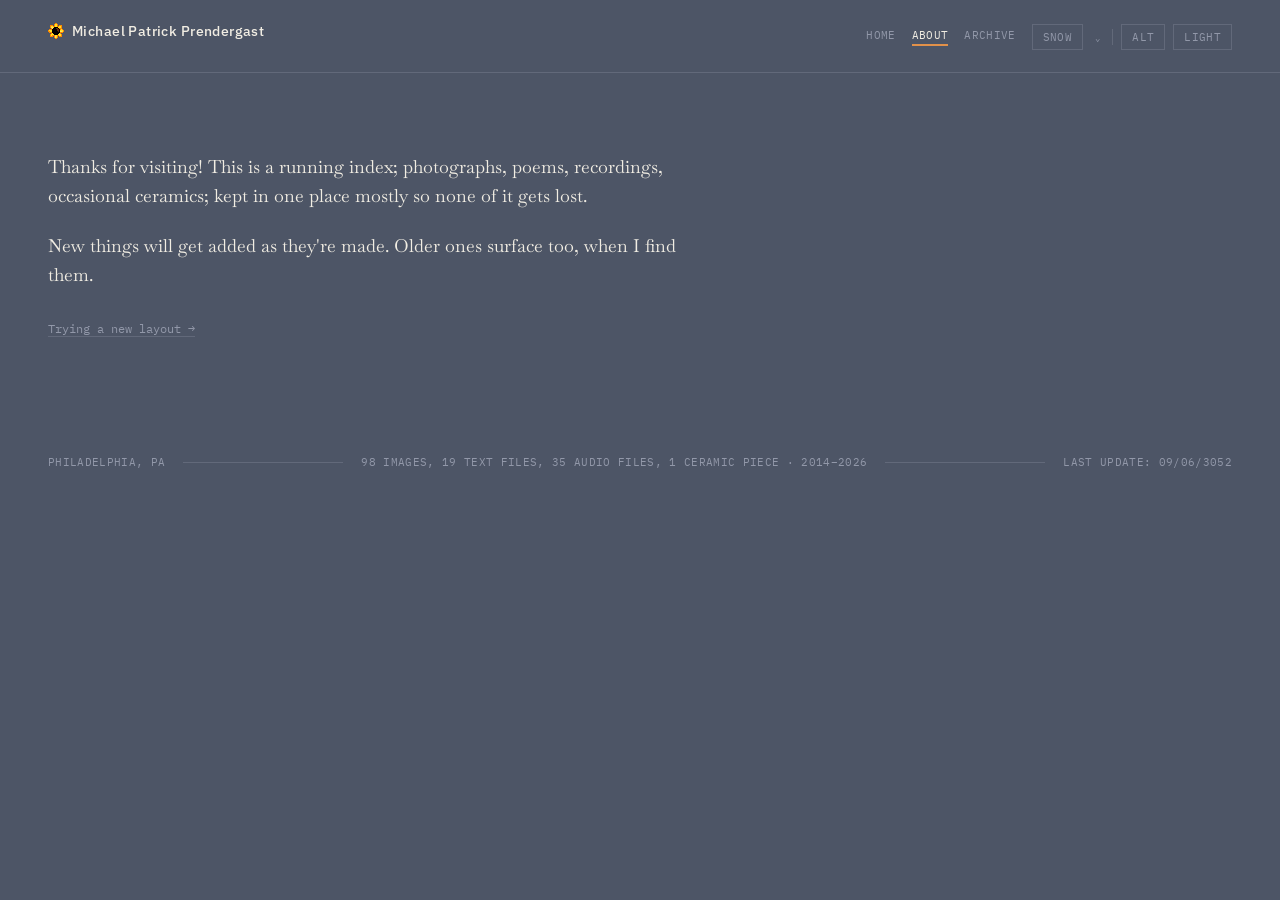
==== about.html @ ee203d07 "Wire beta.html into the router; add deep links and keyboard support Three fixes requested after tryi" ====
<!doctype html>
<html lang="en">
<head>
<meta charset="utf-8">
<meta name="viewport" content="width=device-width, initial-scale=1">
<title>About — mprendergast</title>
<meta name="description" content="About this site.">
<meta name="color-scheme" content="dark light" id="color-scheme-meta">
<link rel="icon" href="favicon.ico" sizes="16x16">
<script>
  if (localStorage.getItem("photo-site-playful") === "on") {
    document.documentElement.setAttribute("data-theme", "playful");
  } else if (localStorage.getItem("photo-site-theme") === "light") {
    document.documentElement.setAttribute("data-theme", "light");
  }
</script>

<link rel="preconnect" href="https://fonts.googleapis.com">
<link rel="preconnect" href="https://fonts.gstatic.com" crossorigin>
<link href="https://fonts.googleapis.com/css2?family=Archivo:wght@500;700;900&family=IBM+Plex+Mono:wght@400;500&family=IBM+Plex+Sans:wght@400;500;600&family=Baskervville:ital@0;1&display=swap" rel="stylesheet">

<link rel="stylesheet" href="styles.css">
</head>
<body>

<header class="site-header">
  <span class="site-name"><img class="site-name-icon" src="favicon.ico" alt="" width="16" height="16">Michael Patrick Prendergast</span>
  <div class="header-right">
    <nav class="site-nav" aria-label="Site pages">
      <a href="index.html">Home</a>
      <a href="about.html" aria-current="page">About</a>
      <a href="archive.html">Archive</a>
    </nav>
    <div class="header-controls">
      <div class="snow-settings">
        <button class="header-toggle" id="snow-toggle" type="button" aria-label="Toggle falling snow" aria-pressed="false">Snow</button>
        <button class="snow-settings-toggle" id="snow-settings-toggle" type="button" aria-label="Snow settings" aria-expanded="false">⌄</button>
        <div class="snow-settings-panel" id="snow-settings-panel" hidden>
          <label class="snow-settings-row">
            <span>Speed</span>
            <input type="range" id="snow-speed" min="0.1" max="2.5" step="0.1" value="0.2">
          </label>
          <label class="snow-settings-row">
            <span>Amount</span>
            <input type="range" id="snow-amount" min="0.2" max="6" step="0.1" value="1">
          </label>
          <label class="snow-settings-row">
            <span>Wind</span>
            <div class="snow-wind-track">
              <span class="snow-wind-label">L</span>
              <input type="range" id="snow-wind" min="-1" max="1" step="0.1" value="0">
              <span class="snow-wind-label">R</span>
            </div>
          </label>
        </div>
      </div>
      <span class="header-divider" aria-hidden="true"></span>
      <button class="header-toggle" id="playful-toggle" type="button" aria-label="Toggle Alt theme" aria-pressed="false">Alt</button>
      <button class="header-toggle" id="theme-toggle" type="button" aria-label="Switch theme"></button>
    </div>
  </div>
</header>

<div id="view">
<main class="about-main">
  <div class="about-content">
    <p>Thanks for visiting! This is a running index; photographs, poems, recordings, occasional ceramics; kept in one place mostly so none of it gets lost.</p>
    <p>New things will get added as they're made. Older ones surface too, when I find them.</p>
    <p class="about-beta-link"><a href="beta.html">Trying a new layout &rarr;</a></p>
  </div>
</main>
</div>

<footer class="site-footer">
  <span>Philadelphia, PA</span>
  <span class="rule" aria-hidden="true"></span>
  <span id="site-stats"></span>
  <span class="rule" aria-hidden="true"></span>
  <span>Last Update: 09/06/3052</span>
</footer>

<script src="photos.js"></script>
<script src="script.js"></script>
<script src="archive.js"></script>
<script src="beta.js"></script>
<script src="theme.js"></script>
<script src="snow.js"></script>
<script src="stats.js"></script>
<script src="player.js"></script>
<script src="router.js"></script>
</body>
</html>
---- styles.css ----
/* ---------------------------------------------------------
   Tokens — dark (default) and light. --accent, --scrim, and the
   --badge-* pair stay fixed across themes: the accent is the site's
   one brand color regardless of chrome, the lightbox stays a dark
   viewing environment in either theme, and the tile-index badge sits
   on top of arbitrary photo content so it needs guaranteed contrast
   independent of the page theme.
--------------------------------------------------------- */
:root {
  --paper: #4d5566;
  --ink: #f1ede3;
  --grid-line: rgba(225, 228, 236, 0.08);
  --accent: #e2914a;
  --muted: #9298a9;
  --muted-dim: #6b7182;
  --hairline: rgba(225, 228, 236, 0.14);
  --overlay: rgba(20, 22, 28, 0.7);
  --scrim: rgba(10, 11, 15, 0.97);
  --badge-bg: rgba(10, 11, 15, 0.7);
  --badge-ink: #f2f1ec;

  --font-display: 'Archivo', sans-serif;
  --font-body: 'IBM Plex Sans', sans-serif;
  --font-mono: 'IBM Plex Mono', monospace;
  --font-serif: Baskerville, 'Baskervville', 'Times New Roman', serif;

  --gap: 1px;
  --edge: clamp(16px, 4vw, 48px);
}

:root[data-theme="light"] {
  --paper: #eef0e6;
  --ink: #363b30;
  --grid-line: rgba(40, 45, 30, 0.08);
  --muted: #7c8371;
  --muted-dim: #a3a897;
  --hairline: rgba(40, 45, 30, 0.14);
  --overlay: rgba(0, 0, 0, 0.05);
}

/* Playful — a third, independently-toggled theme (the "Alt" header
   button, separate from the light/dark toggle). Same restrained layout
   and single fixed --accent as everywhere else; just a bright,
   saturated palette in place of dark/light's neutral ones.

   --overlay is near-opaque here rather than the light/dark washes
   (5-70% over a neutral paper): text/audio tile cards are meant to
   read as a distinct warm off-white surface floating on the green, in
   the spirit of the reference site's cream/tan panels on its green
   background. A translucent wash at that same low opacity would
   optically mix with the saturated green paper underneath instead of
   sitting on top of it, producing a muddy, desaturated yellow-green
   rather than a clean card -- transparency reads as "layered surface"
   against a neutral backdrop, but against a saturated one it just
   blends, which is the muddiness this avoids. */
:root[data-theme="playful"] {
  --paper: #c9e26a;
  --ink: #1c1a12;
  --grid-line: rgba(28, 26, 18, 0.08);
  --muted: #5c6b3a;
  --muted-dim: #8a9569;
  --hairline: rgba(28, 26, 18, 0.16);
  --overlay: rgba(255, 250, 235, 0.94);
}

* { box-sizing: border-box; }

html { -webkit-text-size-adjust: 100%; }

body {
  margin: 0;
  background: var(--paper);
  color: var(--ink);
  font-family: var(--font-body);
  -webkit-font-smoothing: antialiased;
}

img { display: block; max-width: 100%; }
img[hidden] { display: none; }

button {
  font-family: inherit;
  background: none;
  border: none;
  cursor: pointer;
  color: inherit;
}

:focus-visible {
  outline: 2px solid var(--accent);
  outline-offset: 3px;
}

/* ---------------------------------------------------------
   Header
--------------------------------------------------------- */
.site-header {
  display: flex;
  justify-content: space-between;
  align-items: baseline;
  gap: 24px;
  padding: 22px var(--edge);
  border-bottom: 1px solid var(--hairline);
}

.site-name {
  display: inline-flex;
  align-items: center;
  gap: 8px;
  font-family: var(--font-body);
  font-weight: 500;
  font-size: 14px;
  letter-spacing: 0.03em;
}
.site-name-icon {
  display: block;
  width: 16px;
  height: 16px;
  image-rendering: pixelated;
}

.header-right {
  display: flex;
  align-items: center;
  gap: 16px;
}

.site-nav {
  display: flex;
  gap: 16px;
  font-family: var(--font-mono);
  font-size: 11px;
  text-transform: uppercase;
  letter-spacing: 0.03em;
}
.site-nav a {
  color: var(--muted);
  text-decoration: none;
  border-bottom: 2px solid transparent;
  padding-bottom: 2px;
}
.site-nav a:hover { color: var(--ink); }
.site-nav a[aria-current="page"] {
  color: var(--ink);
  border-bottom-color: var(--accent);
}

.header-toggle {
  font-family: var(--font-mono);
  font-size: 11px;
  text-transform: uppercase;
  letter-spacing: 0.03em;
  color: var(--muted);
  border: 1px solid var(--hairline);
  padding: 5px 10px;
}
.header-toggle:hover { color: var(--ink); border-color: var(--accent); }
.header-toggle.is-active { color: var(--accent); border-color: var(--accent); }

.header-controls {
  display: flex;
  align-items: center;
  gap: 8px;
}

.header-divider {
  width: 1px;
  height: 16px;
  background: var(--hairline);
  flex: none;
}

/* Snow settings — a small arrow next to the Snow toggle opens a
   dropdown with Speed/Amount/Wind sliders (snow.js). Sits in the
   header's normal theme-aware colors (unlike the always-dark player
   widget) since it's part of the header itself, not a floating
   overlay elsewhere on the page. */
.snow-settings {
  position: relative;
  display: inline-flex;
  align-items: center;
  gap: 8px;
}
.snow-settings-toggle {
  font-family: var(--font-mono);
  font-size: 9px;
  line-height: 1;
  color: var(--muted);
  padding: 4px;
}
.snow-settings-toggle:hover { color: var(--ink); }
.snow-settings-toggle[aria-expanded="true"] { color: var(--accent); }

.snow-settings-panel {
  position: absolute;
  top: calc(100% + 8px);
  right: 0;
  z-index: 15;
  width: 170px;
  display: flex;
  flex-direction: column;
  gap: 12px;
  padding: 14px;
  background: var(--paper);
  border: 1px solid var(--hairline);
  box-shadow: 0 12px 28px rgba(0, 0, 0, 0.28);
}
.snow-settings-panel[hidden] { display: none; }

.snow-settings-row {
  display: flex;
  flex-direction: column;
  gap: 6px;
}
.snow-settings-row span {
  font-family: var(--font-mono);
  font-size: 10px;
  text-transform: uppercase;
  letter-spacing: 0.05em;
  color: var(--muted);
}
.snow-settings-row input[type="range"] {
  width: 100%;
  accent-color: var(--accent);
  cursor: pointer;
}

.snow-wind-track {
  display: flex;
  align-items: center;
  gap: 6px;
}
.snow-wind-track input[type="range"] { flex: 1; }
.snow-wind-label {
  font-family: var(--font-mono);
  font-size: 10px;
  color: var(--muted-dim);
}

/* Ambient pixel-snow overlay — fixed over the whole viewport, purely
   decorative, never intercepts clicks. Sits below the lightbox (z-index
   10) so it disappears behind the scrim while a photo is open. */
#snow-canvas {
  position: fixed;
  inset: 0;
  width: 100%;
  height: 100%;
  pointer-events: none;
  z-index: 5;
}
#snow-canvas[hidden] { display: none; }

.header-meta {
  display: flex;
  flex-direction: column;
  align-items: flex-end;
  font-family: var(--font-mono);
  font-size: 12px;
  color: var(--muted);
  text-align: right;
  white-space: nowrap;
}
.index-count { color: var(--ink); }

/* ---------------------------------------------------------
   Type nav — top-level sections (All/Photography/Text/Audio).
   Always visible, bolder and larger than the tag chips beneath
   it. Selecting "All" merges every section with no sub-tag row;
   selecting a specific section reveals its own tag row below,
   set apart with a distinct background (see .filters).
--------------------------------------------------------- */
.nav-row {
  display: flex;
  align-items: center;
  justify-content: space-between;
  flex-wrap: wrap;
  gap: 12px;
  padding: 20px var(--edge);
  border-bottom: 1px solid var(--hairline);
}

.type-nav[hidden] { display: none; }
.type-nav {
  display: flex;
  flex-wrap: wrap;
  gap: 28px;
  font-family: var(--font-display);
  font-weight: 700;
  font-size: 15px;
}

.nav-utility {
  display: flex;
  align-items: center;
  gap: 12px;
}

.search-input {
  font-family: var(--font-mono);
  font-size: 12px;
  color: var(--ink);
  background: none;
  border: none;
  border-bottom: 1px solid var(--hairline);
  padding: 4px 2px;
  width: 140px;
}
.search-input:focus { outline: none; border-bottom-color: var(--accent); }
.search-input::placeholder { color: var(--muted); }
.search-input::-webkit-search-cancel-button { -webkit-appearance: none; }

.shuffle-btn {
  font-family: var(--font-mono);
  font-size: 11px;
  text-transform: uppercase;
  letter-spacing: 0.03em;
  color: var(--muted);
  border: 1px solid var(--hairline);
  padding: 5px 10px;
  white-space: nowrap;
}
.shuffle-btn:hover { color: var(--ink); border-color: var(--accent); }

.type-chip {
  padding-bottom: 4px;
  border-bottom: 2px solid transparent;
  color: var(--muted);
  transition: color 0.2s ease, border-color 0.2s ease;
}
.type-chip:hover { color: var(--ink); }
.type-chip.is-active {
  color: var(--ink);
  border-bottom-color: var(--accent);
}

/* ---------------------------------------------------------
   Location nav — a middle tier, Photography-only: shares the tag
   row's darker "nested" background below it (no border between the
   two, so they read as one continuous panel), but sits a size step
   up in the type scale to mark it as the coarser of the two filters.
--------------------------------------------------------- */
.location-nav[hidden] { display: none; }
.location-nav {
  display: flex;
  flex-wrap: wrap;
  gap: 20px;
  padding: 14px var(--edge) 0;
  background: rgba(0, 0, 0, 0.14);
  font-family: var(--font-display);
  font-weight: 500;
  font-size: 13px;
}
/* No bottom padding above: when .filters is expanded right below,
   its own top padding is meant to be the only gap, so the two read as
   one continuous panel. But .filters collapses by default now, and
   without it there's nothing supplying that breathing room -- add it
   back here specifically for when that's the case. */
.location-nav:has(+ .filters[hidden]) {
  padding-bottom: 14px;
}

.location-chip {
  padding-bottom: 4px;
  border-bottom: 2px solid transparent;
  color: var(--muted);
  transition: color 0.2s ease, border-color 0.2s ease;
}
.location-chip:hover { color: var(--ink); }
.location-chip.is-active {
  color: var(--ink);
  border-bottom-color: var(--accent);
}

/* ---------------------------------------------------------
   Filter chips — tab-style, not pills; underline marks state.
   A visibly different background from .type-nav above it marks
   this row as the nested, section-specific tier.
--------------------------------------------------------- */
.filters[hidden] { display: none; }
.filters {
  display: flex;
  flex-wrap: wrap;
  gap: 22px;
  padding: 14px var(--edge);
  background: rgba(0, 0, 0, 0.14);
  border-bottom: 1px solid var(--hairline);
  font-family: var(--font-mono);
  font-size: 12px;
  text-transform: uppercase;
  letter-spacing: 0.03em;
}

.filter-chip {
  padding-bottom: 4px;
  border-bottom: 2px solid transparent;
  color: var(--muted);
  transition: color 0.2s ease, border-color 0.2s ease;
}
.filter-chip:hover { color: var(--ink); }
.filter-chip.is-active {
  color: var(--ink);
  border-bottom-color: var(--accent);
}

/* Wraps the active type/location chip together with the tag-filter
   dropdown arrow so the two sit tight against each other, regardless
   of the row's own (much larger) gap between chips. */
.type-chip-group,
.location-chip-group {
  display: inline-flex;
  align-items: center;
  gap: 6px;
}

.filters-toggle {
  font-family: var(--font-mono);
  font-size: 11px;
  line-height: 1;
  color: var(--muted);
  padding: 2px 4px;
}
.filters-toggle:hover { color: var(--ink); }
/* Active both when the row is actually open, and whenever a specific
   tag is applied even while it's collapsed -- an applied filter
   should never be silently invisible. */
.filters-toggle.is-active { color: var(--accent); }

/* ---------------------------------------------------------
   Gallery grid
--------------------------------------------------------- */
.gallery {
  display: grid;
  grid-template-columns: repeat(15, 1fr);
  align-items: start;
  gap: var(--gap);
  background: var(--hairline);
  padding: var(--gap) var(--edge) 0;
}

.tile {
  margin: 0;
  background: var(--paper);
  padding-bottom: var(--gap);
}

.tile--lg { grid-column: span 7; }
.tile--md { grid-column: span 5; }
.tile--sm { grid-column: span 4; }

.tile-button {
  position: relative;
  display: block;
  width: 100%;
  aspect-ratio: 3 / 2;
  padding: 0;
  overflow: hidden;
  background: var(--paper);
}

.tile-button img {
  width: 100%;
  height: 100%;
  object-fit: cover;
  filter: grayscale(0.25) brightness(0.92);
  transition: filter 0.3s ease, transform 0.5s ease;
}

.tile-button:hover img,
.tile-button:focus-visible img {
  filter: grayscale(0) brightness(1);
}

@media (prefers-reduced-motion: no-preference) {
  .tile-button:hover img, .tile-button:focus-visible img { transform: scale(1.015); }
}

/* Viewfinder frame — the signature device: an accent-colored
   bracket that tightens into focus on hover/keyboard focus,
   replacing the old page-wide construction grid. */
.tile-button::after {
  content: "";
  position: absolute;
  inset: 12px;
  border: 1px solid var(--accent);
  opacity: 0;
  transition: opacity 0.25s ease;
  pointer-events: none;
}
.tile-button:hover::after,
.tile-button:focus-visible::after {
  opacity: 1;
}
@media (prefers-reduced-motion: no-preference) {
  .tile-button::after { transition: opacity 0.25s ease, inset 0.25s ease; }
  .tile-button:hover::after, .tile-button:focus-visible::after { inset: 7px; }
}

.tile-index {
  position: absolute;
  top: 12px;
  left: 12px;
  font-family: var(--font-mono);
  font-size: 11px;
  color: var(--badge-ink);
  background: var(--badge-bg);
  padding: 3px 7px;
  letter-spacing: 0.02em;
}

/* Text-post tiles: sized to their own content rather than the fixed
   3:2 photo frame, so a short poem gets a compact box instead of a
   mostly-empty image-shaped one. Longer poems are capped and faded
   out at the bottom rather than blowing up the grid. */
.tile-button--text {
  aspect-ratio: auto;
  display: block;
  max-height: 420px;
  padding: 48px 20px 20px;
  background: var(--overlay);
  overflow: hidden;
  position: relative;
  text-align: left;
}
/* The fade only makes sense when a poem is actually being clamped by
   max-height above -- script.js measures this after render and adds
   is-clamped. Without that check, the gradient would fall at a fixed
   distance from the bottom of every tile regardless of where the text
   actually ends, dimming the last line of plenty of short, complete
   poems that were never being cut off. */
.tile-button--text.is-clamped::before {
  content: "";
  position: absolute;
  left: 0;
  right: 0;
  bottom: 0;
  height: 56px;
  background: linear-gradient(to bottom, transparent, var(--overlay));
  pointer-events: none;
}

.tile-text-preview {
  display: flex;
  flex-direction: column;
  gap: 8px;
}

.tile-text-title {
  font-family: var(--font-serif);
  font-style: italic;
  font-size: 20px;
  color: var(--ink);
  text-rendering: optimizeLegibility;
}

.tile-audio-title {
  font-family: var(--font-body);
  font-style: normal;
  font-weight: 500;
  font-size: 15px;
  color: var(--ink);
  flex: 1 1 auto;
  min-width: 0;
  white-space: nowrap;
  overflow: hidden;
  text-overflow: ellipsis;
}

.tile-text-excerpt {
  margin: 0;
  font-family: var(--font-serif);
  font-size: 14px;
  line-height: 1.5;
  color: var(--muted);
  white-space: pre-line;
}

/* Audio tiles: no lightbox — clicking the title expands the player
   in place within the tile itself. Only one tile plays at a time. */
.tile-audio {
  position: relative;
  padding: 48px 20px 20px;
  background: var(--overlay);
}

.tile-audio-toggle {
  display: flex;
  align-items: center;
  gap: 14px;
  width: 100%;
  padding: 0;
  text-align: left;
}
.tile-audio-toggle:hover .tile-audio-title { color: var(--accent); }
.tile-audio.is-expanded .tile-audio-mark { color: var(--accent); }

.tile-audio-duration {
  flex: none;
  margin-left: auto;
  padding-left: 12px;
  font-family: var(--font-mono);
  font-size: 11px;
  color: var(--muted);
}

.tile-audio-player {
  display: flex;
  align-items: center;
  gap: 12px;
  margin-top: 18px;
}
.tile-audio-player[hidden] { display: none; }

.tile-audio-player .audio-play {
  width: 32px;
  height: 32px;
  font-size: 12px;
}
.tile-audio-player .audio-time { font-size: 10px; }

.tile-audio-mark {
  flex: none;
  font-family: var(--font-mono);
  font-size: 18px;
  color: var(--accent);
}

.tile figcaption {
  display: flex;
  justify-content: space-between;
  align-items: baseline;
  gap: 12px;
  padding: 10px 14px 14px;
}

.tile-title {
  font-size: 14px;
  font-weight: 500;
}

.tile-meta {
  font-family: var(--font-mono);
  font-size: 11px;
  color: var(--muted);
  white-space: nowrap;
  text-transform: uppercase;
}

.empty-state {
  font-family: var(--font-mono);
  font-size: 13px;
  color: var(--muted);
  text-align: center;
  padding: 120px var(--edge);
  line-height: 1.8;
}
.empty-state code {
  background: var(--grid-line);
  padding: 1px 5px;
}

/* ---------------------------------------------------------
   About page
--------------------------------------------------------- */
.about-main {
  padding: 80px var(--edge);
  min-height: 40vh;
}
.about-content {
  max-width: 640px;
  font-family: var(--font-serif);
  font-size: 18px;
  line-height: 1.6;
  color: var(--ink);
}
.about-content p { margin: 0 0 1.2em; }

/* Deliberately understated — a way in for anyone curious, not a call
   to action, per the request to keep it "out of the way." */
.about-content p.about-beta-link {
  margin-top: 2.4em;
  font-family: var(--font-mono);
  font-size: 12px;
}
.about-beta-link a {
  color: var(--muted);
  text-decoration: none;
  border-bottom: 1px solid var(--hairline);
}
.about-beta-link a:hover { color: var(--ink); border-bottom-color: var(--accent); }

/* ---------------------------------------------------------
   Archive page — a flat chronological list grouped by year,
   each row linking back to the gallery deep-linked to that entry.
--------------------------------------------------------- */
.archive-main {
  padding: 40px var(--edge) 80px;
  max-width: 800px;
}
.archive-empty {
  font-family: var(--font-mono);
  font-size: 13px;
  color: var(--muted);
}
.archive-year {
  font-family: var(--font-display);
  font-weight: 900;
  font-size: 26px;
  margin: 48px 0 12px;
  color: var(--ink);
}
.archive-year:first-child { margin-top: 0; }

.archive-entries {
  list-style: none;
  margin: 0;
  padding: 0;
  border-top: 1px solid var(--hairline);
}
.archive-entry { border-bottom: 1px solid var(--hairline); }
.archive-entry a {
  display: flex;
  align-items: baseline;
  gap: 16px;
  padding: 10px 0;
  text-decoration: none;
  color: var(--ink);
  transition: color 0.15s ease;
}
.archive-entry a:hover { color: var(--accent); }

.archive-type {
  flex: none;
  width: 64px;
  font-family: var(--font-mono);
  font-size: 10px;
  text-transform: uppercase;
  letter-spacing: 0.03em;
  color: var(--muted);
}
.archive-title {
  flex: 1;
  font-family: var(--font-body);
  font-size: 14px;
}
.archive-date {
  flex: none;
  font-family: var(--font-mono);
  font-size: 11px;
  color: var(--muted);
}

/* ---------------------------------------------------------
   Footer
--------------------------------------------------------- */
.site-footer {
  display: flex;
  flex-wrap: wrap;
  row-gap: 6px;
  align-items: center;
  gap: 18px;
  padding: 22px var(--edge) 40px;
  font-family: var(--font-mono);
  font-size: 11px;
  color: var(--muted);
  text-transform: uppercase;
  letter-spacing: 0.03em;
}
.site-footer .rule {
  flex: 1;
  height: 1px;
  background: var(--hairline);
}

/* ---------------------------------------------------------
   Lightbox
--------------------------------------------------------- */
.lightbox {
  position: fixed;
  inset: 0;
  background: var(--scrim);
  display: none;
  align-items: center;
  justify-content: center;
  z-index: 10;
  padding: var(--edge);
}
.lightbox.is-open { display: flex; }

.lightbox-figure {
  margin: 0;
  max-width: min(1100px, 100%);
  display: flex;
  flex-direction: column;
  align-items: center;
}

.lightbox-figure img {
  max-height: 76vh;
  width: auto;
  object-fit: contain;
  cursor: zoom-in;
}

/* Zoomed state: drop the fit-to-viewport cap so the image renders
   near its native resolution, in a scrollable frame, for examining
   detail. Toggled by clicking the center third of the image. */
.lightbox-figure.is-zoomed {
  max-width: 92vw;
  max-height: 80vh;
  overflow: auto;
  cursor: zoom-out;
}
.lightbox-figure.is-zoomed img {
  max-height: none;
  max-width: none;
  cursor: zoom-out;
}

/* Text posts: a scrollable, book-page-like panel in place of the
   image. Deliberately simplified relative to the source PDF — verse
   keeps its line and stanza breaks, prose reflows as one justified
   block, but per-poem one-off effects aren't replicated. */
.lightbox-text {
  width: min(640px, 84vw);
  max-height: 76vh;
  overflow-y: auto;
  background: var(--paper);
  border: 1px solid var(--hairline);
  padding: 48px clamp(24px, 5vw, 64px);
}

.plain-text-toggle {
  display: block;
  margin: 0 0 24px auto;
  font-family: var(--font-mono);
  font-size: 11px;
  text-transform: uppercase;
  letter-spacing: 0.03em;
  color: var(--muted);
  border-bottom: 1px solid var(--muted);
}
.plain-text-toggle:hover { color: var(--ink); border-bottom-color: var(--accent); }

.lightbox-text-body .text-title {
  font-family: var(--font-serif);
  font-style: italic;
  font-size: 20px;
  color: var(--ink);
  margin: 0 0 1.6em;
  text-rendering: optimizeLegibility;
}
.lightbox-text-body.is-plain .text-title { display: none; }

.lightbox-text-body .text-verse,
.lightbox-text-body .text-prose {
  font-family: var(--font-serif);
  font-size: 18px;
  line-height: 1.45;
  color: var(--ink);
  margin: 0 0 1.3em;
  text-rendering: optimizeLegibility;
  font-variant-ligatures: common-ligatures;
}
.lightbox-text-body .text-prose { text-align: justify; }

.lightbox-text-body.is-plain .text-verse,
.lightbox-text-body.is-plain .text-prose {
  font-family: var(--font-mono);
  font-size: 13px;
  line-height: 1.6;
  text-align: left;
  color: var(--muted);
}

/* Audio player controls: a bare play toggle, a click-to-seek progress
   bar, and a time readout — no native browser widget, so it stays
   consistent with the rest of the site's controls. Lives inline
   inside a .tile-audio-player, not in the lightbox. */
.audio-play {
  flex: none;
  width: 40px;
  height: 40px;
  display: flex;
  align-items: center;
  justify-content: center;
  font-size: 14px;
  color: var(--ink);
  border: 1px solid var(--hairline);
  border-radius: 50%;
}
.audio-play:hover { border-color: var(--accent); color: var(--accent); }

.audio-progress {
  flex: 1;
  height: 3px;
  background: var(--hairline);
  cursor: pointer;
  position: relative;
}
.audio-progress-fill {
  position: absolute;
  top: 0;
  left: 0;
  bottom: 0;
  width: 0%;
  background: var(--accent);
}

.audio-time {
  flex: none;
  font-family: var(--font-mono);
  font-size: 11px;
  color: var(--muted);
  white-space: nowrap;
}

/* Volume remembers its value (localStorage) across tracks and visits,
   so it's set once and left alone rather than reset per-track. */
.audio-volume {
  flex: none;
  width: 64px;
  accent-color: var(--accent);
  cursor: pointer;
}

/* ---------------------------------------------------------
   Persistent audio player — a fixed corner widget, not part of the
   page flow, so it survives router-driven navigation between pages
   untouched. Deliberately a fixed dark panel regardless of theme
   (same reasoning as the lightbox scrim and the tile-index badge):
   it's a small always-on-top control surface, not page content, so
   it needs guaranteed contrast independent of the light/dark toggle.
--------------------------------------------------------- */
#site-player {
  position: fixed;
  right: 20px;
  bottom: 20px;
  width: 300px;
  max-width: calc(100vw - 40px);
  max-height: min(70vh, 480px);
  display: flex;
  flex-direction: column;
  overflow: hidden;
  background: var(--scrim);
  border: 1px solid rgba(242, 241, 236, 0.12);
  color: var(--badge-ink);
  font-family: var(--font-body);
  z-index: 20;
  box-shadow: 0 12px 32px rgba(0, 0, 0, 0.4);
}
#site-player[hidden] { display: none; }

/* Mini bar: a compact play/pause + title + next row. Only ever shown
   on narrow viewports (see the max-width media query below) — on
   desktop .site-player-full is always what's visible, regardless of
   the is-collapsed class, since the corner widget is small enough
   there not to need a collapsed state. */
.site-player-mini {
  display: none;
  align-items: center;
  gap: 10px;
  padding: 8px 12px;
  cursor: pointer;
}
.site-player-mini-play { width: 32px; height: 32px; font-size: 11px; }
.site-player-mini-title {
  flex: 1 1 auto;
  min-width: 0;
  overflow: hidden;
  white-space: nowrap;
  text-overflow: ellipsis;
  font-size: 13px;
}
.site-player-mini-next {
  flex: none;
  font-size: 14px;
  color: rgba(242, 241, 236, 0.75);
  padding: 8px;
}

.site-player-full {
  display: flex;
  flex-direction: column;
  min-height: 0;
}

.site-player-header {
  display: flex;
  align-items: center;
  justify-content: space-between;
  padding: 10px 12px;
  border-bottom: 1px solid rgba(242, 241, 236, 0.12);
}
.site-player-now {
  font-family: var(--font-mono);
  font-size: 10px;
  text-transform: uppercase;
  letter-spacing: 0.05em;
  color: rgba(242, 241, 236, 0.55);
}
.site-player-header-actions {
  display: flex;
  align-items: center;
  gap: 4px;
}
.site-player-collapse {
  display: none;
  color: rgba(242, 241, 236, 0.55);
  font-size: 14px;
  padding: 4px 6px;
}
.site-player-collapse:hover { color: var(--badge-ink); }
.site-player-close {
  color: rgba(242, 241, 236, 0.55);
  font-size: 12px;
  line-height: 1;
  padding: 4px;
}
.site-player-close:hover { color: var(--badge-ink); }

.site-player-track {
  display: flex;
  flex-direction: column;
  gap: 2px;
  padding: 10px 12px 0;
}
.site-player-title {
  font-size: 14px;
  font-weight: 500;
  overflow: hidden;
  white-space: nowrap;
  text-overflow: ellipsis;
}
.site-player-date {
  font-family: var(--font-mono);
  font-size: 10px;
  color: rgba(242, 241, 236, 0.55);
}

/* Drawn in a fixed 400x40 canvas coordinate space (see player.js) --
   this display size is just how that gets stretched/shrunk to fit,
   the browser handles the scaling. */
.site-player-visualizer {
  display: block;
  width: calc(100% - 24px);
  height: 36px;
  margin: 10px 12px 0;
}

/* Tiny kHz reference marks under the visualizer -- positioned via
   inline left% computed in player.js from the same log frequency
   scale the bars use, so they land under the right bar regardless of
   width. */
.site-player-viz-scale {
  position: relative;
  height: 9px;
  margin: 2px 12px 0;
}
.site-player-viz-scale span {
  position: absolute;
  top: 0;
  transform: translateX(-50%);
  font-family: var(--font-mono);
  font-size: 8px;
  line-height: 1;
  color: rgba(242, 241, 236, 0.4);
  white-space: nowrap;
}

.site-player-progress {
  /* .audio-progress sets flex: 1 for its original row-flex context
     (.tile-audio-player) — here it's a direct child of the widget's
     column flex layout, where flex: 1 would grow it along the
     vertical axis instead of behaving as a thin horizontal bar.
     Background also needs a fixed override: .audio-progress uses
     var(--hairline), which is tuned per-theme against the page's own
     background, not this widget's fixed-dark one — in light theme
     that resolves to a dark, near-invisible track. */
  flex: none;
  margin: 10px 12px 0;
  background: rgba(242, 241, 236, 0.14);
}
.site-player-time {
  margin: 6px 12px 0;
  color: rgba(242, 241, 236, 0.55);
}

.site-player-transport {
  display: flex;
  align-items: center;
  gap: 10px;
  padding: 10px 12px 12px;
}
.site-player-prev, .site-player-next {
  flex: none;
  font-size: 14px;
  color: rgba(242, 241, 236, 0.75);
  padding: 6px;
}
.site-player-prev:hover, .site-player-next:hover { color: var(--accent); }
.site-player-playpause {
  border-color: rgba(242, 241, 236, 0.25);
  color: var(--badge-ink);
}
.site-player-playpause:hover { border-color: var(--accent); color: var(--accent); }

.site-player-playlist {
  list-style: none;
  margin: 0;
  padding: 6px 0;
  overflow-y: auto;
  border-top: 1px solid rgba(242, 241, 236, 0.12);
}
.site-player-playlist-item button {
  display: flex;
  align-items: center;
  gap: 10px;
  width: 100%;
  padding: 7px 12px;
  text-align: left;
  font-size: 12px;
  color: rgba(242, 241, 236, 0.75);
}
.site-player-playlist-item button:hover { color: var(--badge-ink); }
.site-player-playlist-item.is-current button { color: var(--accent); }
.site-player-playlist-title {
  flex: 1 1 auto;
  min-width: 0;
  overflow: hidden;
  white-space: nowrap;
  text-overflow: ellipsis;
}
.site-player-playlist-duration {
  flex: none;
  font-family: var(--font-mono);
  font-size: 10px;
  color: rgba(242, 241, 236, 0.5);
}

.lightbox-figure figcaption {
  margin-top: 18px;
  color: var(--ink);
  text-align: center;
}

.lightbox-caption-line {
  display: flex;
  gap: 14px;
  align-items: baseline;
  justify-content: center;
  flex-wrap: wrap;
  font-family: var(--font-mono);
  font-size: 12px;
  text-transform: uppercase;
  letter-spacing: 0.02em;
}
.lightbox-title { font-family: var(--font-body); text-transform: none; font-size: 14px; }
.lightbox-meta { color: var(--muted); }

.lightbox-specs {
  margin-top: 6px;
  font-family: var(--font-mono);
  font-size: 11px;
  color: var(--muted-dim);
  letter-spacing: 0.02em;
}

.lightbox-close, .lightbox-nav {
  position: absolute;
  color: var(--ink);
  font-size: 18px;
  padding: 12px;
  z-index: 1;
}
.lightbox-close { top: 18px; right: var(--edge); }
.lightbox-prev { left: var(--edge); }
.lightbox-next { right: var(--edge); }

.lightbox-copy-link {
  position: absolute;
  top: 18px;
  right: calc(var(--edge) + 52px);
  font-family: var(--font-mono);
  font-size: 10px;
  text-transform: uppercase;
  letter-spacing: 0.04em;
  color: var(--muted);
  padding: 15px 8px;
  z-index: 1;
  white-space: nowrap;
}
.lightbox-copy-link:hover { color: var(--accent); }
.lightbox-copy-link.is-copied { color: var(--accent); }
.lightbox-nav { top: 50%; transform: translateY(-50%); font-size: 22px; }

.lightbox-hint {
  position: absolute;
  bottom: 18px;
  left: 0;
  right: 0;
  margin: 0;
  text-align: center;
  font-family: var(--font-mono);
  font-size: 10px;
  text-transform: uppercase;
  letter-spacing: 0.05em;
  color: var(--muted-dim);
}

/* ---------------------------------------------------------
   Small screens
--------------------------------------------------------- */
@media (max-width: 720px) {
  .gallery { grid-template-columns: 1fr; }
  .tile--lg, .tile--md, .tile--sm { grid-column: span 1; }
  .site-header { flex-direction: column; align-items: flex-start; gap: 10px; }
  .header-meta { flex-direction: row; align-items: baseline; gap: 10px; }
  .lightbox-hint { display: none; }

  /* The corner widget becomes an edge-to-edge bottom bar, defaulting
     to the compact mini row (see the is-collapsed toggling in
     player.js) so a playing track doesn't block browsing the rest of
     the page. Tapping it expands to the full player + playlist. */
  #site-player {
    left: 0;
    right: 0;
    bottom: 0;
    width: 100%;
    max-width: 100%;
    max-height: 70vh;
    border-left: none;
    border-right: none;
    border-bottom: none;
  }
  #site-player.is-collapsed { max-height: none; }
  #site-player.is-collapsed .site-player-full { display: none; }
  #site-player.is-collapsed .site-player-mini { display: flex; }
  .site-player-collapse { display: inline-flex; }
}
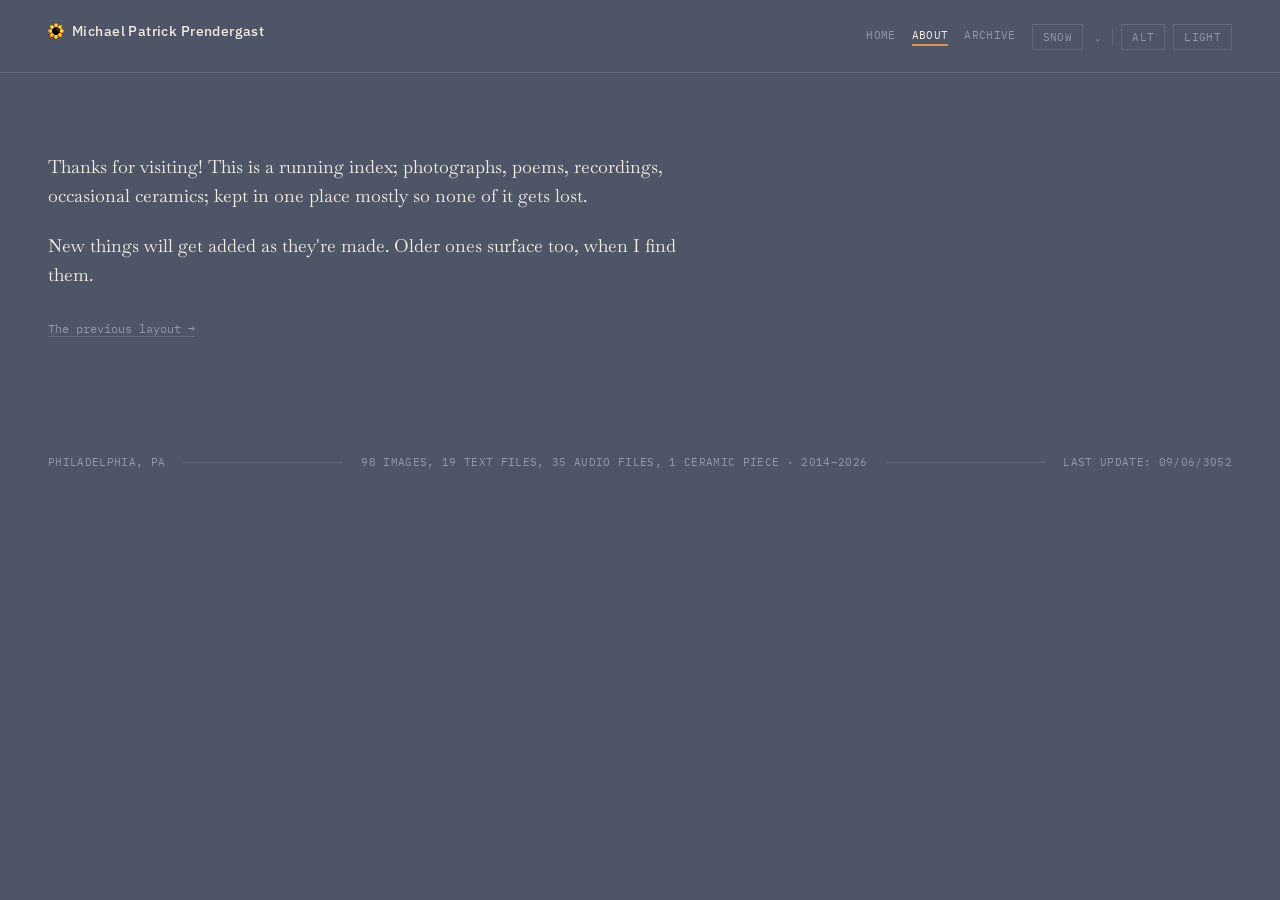
==== commit 27e89e8b: "Promote the split layout to the homepage; move the old gallery to classic.html index.html is now the" ====
--- a/about.html
+++ b/about.html
@@ -66,7 +66,7 @@
   <div class="about-content">
     <p>Thanks for visiting! This is a running index; photographs, poems, recordings, occasional ceramics; kept in one place mostly so none of it gets lost.</p>
     <p>New things will get added as they're made. Older ones surface too, when I find them.</p>
-    <p class="about-beta-link"><a href="beta.html">Trying a new layout &rarr;</a></p>
+    <p class="about-beta-link"><a href="classic.html">The previous layout &rarr;</a></p>
   </div>
 </main>
 </div>
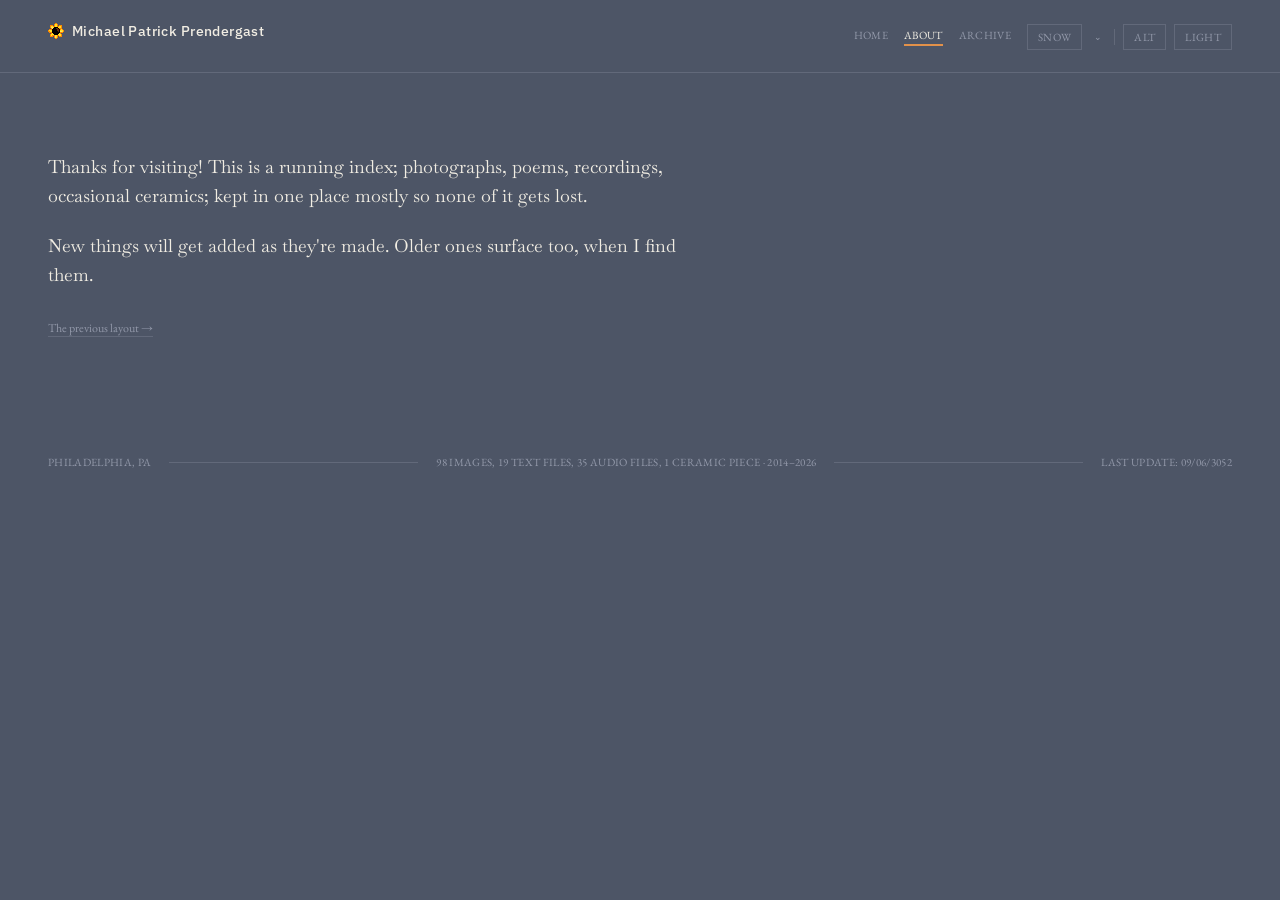
==== commit 8b835826: "Replace Archivo/IBM Plex Mono with EB Garamond; warm up photo titles Chose after an in-browser side-" ====
--- a/about.html
+++ b/about.html
@@ -17,7 +17,7 @@
 
 <link rel="preconnect" href="https://fonts.googleapis.com">
 <link rel="preconnect" href="https://fonts.gstatic.com" crossorigin>
-<link href="https://fonts.googleapis.com/css2?family=Archivo:wght@500;700;900&family=IBM+Plex+Mono:wght@400;500&family=IBM+Plex+Sans:wght@400;500;600&family=Baskervville:ital@0;1&display=swap" rel="stylesheet">
+<link href="https://fonts.googleapis.com/css2?family=EB+Garamond:wght@400;500;600;700;800&family=IBM+Plex+Sans:wght@400;500;600&family=Baskervville:ital@0;1&display=swap" rel="stylesheet">
 
 <link rel="stylesheet" href="styles.css">
 </head>
--- a/styles.css
+++ b/styles.css
@@ -19,9 +19,9 @@
   --badge-bg: rgba(10, 11, 15, 0.7);
   --badge-ink: #f2f1ec;
 
-  --font-display: 'Archivo', sans-serif;
+  --font-display: 'EB Garamond', serif;
   --font-body: 'IBM Plex Sans', sans-serif;
-  --font-mono: 'IBM Plex Mono', monospace;
+  --font-meta: 'EB Garamond', serif;
   --font-serif: Baskerville, 'Baskervville', 'Times New Roman', serif;
 
   --gap: 1px;
@@ -128,7 +128,7 @@
 .site-nav {
   display: flex;
   gap: 16px;
-  font-family: var(--font-mono);
+  font-family: var(--font-meta);
   font-size: 11px;
   text-transform: uppercase;
   letter-spacing: 0.03em;
@@ -146,7 +146,7 @@
 }
 
 .header-toggle {
-  font-family: var(--font-mono);
+  font-family: var(--font-meta);
   font-size: 11px;
   text-transform: uppercase;
   letter-spacing: 0.03em;
@@ -182,7 +182,7 @@
   gap: 8px;
 }
 .snow-settings-toggle {
-  font-family: var(--font-mono);
+  font-family: var(--font-meta);
   font-size: 9px;
   line-height: 1;
   color: var(--muted);
@@ -213,7 +213,7 @@
   gap: 6px;
 }
 .snow-settings-row span {
-  font-family: var(--font-mono);
+  font-family: var(--font-meta);
   font-size: 10px;
   text-transform: uppercase;
   letter-spacing: 0.05em;
@@ -232,7 +232,7 @@
 }
 .snow-wind-track input[type="range"] { flex: 1; }
 .snow-wind-label {
-  font-family: var(--font-mono);
+  font-family: var(--font-meta);
   font-size: 10px;
   color: var(--muted-dim);
 }
@@ -254,7 +254,7 @@
   display: flex;
   flex-direction: column;
   align-items: flex-end;
-  font-family: var(--font-mono);
+  font-family: var(--font-meta);
   font-size: 12px;
   color: var(--muted);
   text-align: right;
@@ -296,7 +296,7 @@
 }
 
 .search-input {
-  font-family: var(--font-mono);
+  font-family: var(--font-meta);
   font-size: 12px;
   color: var(--ink);
   background: none;
@@ -310,7 +310,7 @@
 .search-input::-webkit-search-cancel-button { -webkit-appearance: none; }
 
 .shuffle-btn {
-  font-family: var(--font-mono);
+  font-family: var(--font-meta);
   font-size: 11px;
   text-transform: uppercase;
   letter-spacing: 0.03em;
@@ -384,7 +384,7 @@
   padding: 14px var(--edge);
   background: rgba(0, 0, 0, 0.14);
   border-bottom: 1px solid var(--hairline);
-  font-family: var(--font-mono);
+  font-family: var(--font-meta);
   font-size: 12px;
   text-transform: uppercase;
   letter-spacing: 0.03em;
@@ -413,7 +413,7 @@
 }
 
 .filters-toggle {
-  font-family: var(--font-mono);
+  font-family: var(--font-meta);
   font-size: 11px;
   line-height: 1;
   color: var(--muted);
@@ -499,7 +499,7 @@
   position: absolute;
   top: 12px;
   left: 12px;
-  font-family: var(--font-mono);
+  font-family: var(--font-meta);
   font-size: 11px;
   color: var(--badge-ink);
   background: var(--badge-bg);
@@ -597,7 +597,7 @@
   flex: none;
   margin-left: auto;
   padding-left: 12px;
-  font-family: var(--font-mono);
+  font-family: var(--font-meta);
   font-size: 11px;
   color: var(--muted);
 }
@@ -619,7 +619,7 @@
 
 .tile-audio-mark {
   flex: none;
-  font-family: var(--font-mono);
+  font-family: var(--font-meta);
   font-size: 18px;
   color: var(--accent);
 }
@@ -633,12 +633,13 @@
 }
 
 .tile-title {
-  font-size: 14px;
-  font-weight: 500;
+  font-family: var(--font-serif);
+  font-style: italic;
+  font-size: 15px;
 }
 
 .tile-meta {
-  font-family: var(--font-mono);
+  font-family: var(--font-meta);
   font-size: 11px;
   color: var(--muted);
   white-space: nowrap;
@@ -646,7 +647,7 @@
 }
 
 .empty-state {
-  font-family: var(--font-mono);
+  font-family: var(--font-meta);
   font-size: 13px;
   color: var(--muted);
   text-align: center;
@@ -678,7 +679,7 @@
    to action, per the request to keep it "out of the way." */
 .about-content p.about-beta-link {
   margin-top: 2.4em;
-  font-family: var(--font-mono);
+  font-family: var(--font-meta);
   font-size: 12px;
 }
 .about-beta-link a {
@@ -697,13 +698,13 @@
   max-width: 800px;
 }
 .archive-empty {
-  font-family: var(--font-mono);
+  font-family: var(--font-meta);
   font-size: 13px;
   color: var(--muted);
 }
 .archive-year {
   font-family: var(--font-display);
-  font-weight: 900;
+  font-weight: 800;
   font-size: 26px;
   margin: 48px 0 12px;
   color: var(--ink);
@@ -731,7 +732,7 @@
 .archive-type {
   flex: none;
   width: 64px;
-  font-family: var(--font-mono);
+  font-family: var(--font-meta);
   font-size: 10px;
   text-transform: uppercase;
   letter-spacing: 0.03em;
@@ -744,7 +745,7 @@
 }
 .archive-date {
   flex: none;
-  font-family: var(--font-mono);
+  font-family: var(--font-meta);
   font-size: 11px;
   color: var(--muted);
 }
@@ -759,7 +760,7 @@
   align-items: center;
   gap: 18px;
   padding: 22px var(--edge) 40px;
-  font-family: var(--font-mono);
+  font-family: var(--font-meta);
   font-size: 11px;
   color: var(--muted);
   text-transform: uppercase;
@@ -832,7 +833,7 @@
 .plain-text-toggle {
   display: block;
   margin: 0 0 24px auto;
-  font-family: var(--font-mono);
+  font-family: var(--font-meta);
   font-size: 11px;
   text-transform: uppercase;
   letter-spacing: 0.03em;
@@ -865,7 +866,7 @@
 
 .lightbox-text-body.is-plain .text-verse,
 .lightbox-text-body.is-plain .text-prose {
-  font-family: var(--font-mono);
+  font-family: var(--font-meta);
   font-size: 13px;
   line-height: 1.6;
   text-align: left;
@@ -908,7 +909,7 @@
 
 .audio-time {
   flex: none;
-  font-family: var(--font-mono);
+  font-family: var(--font-meta);
   font-size: 11px;
   color: var(--muted);
   white-space: nowrap;
@@ -992,7 +993,7 @@
   border-bottom: 1px solid rgba(242, 241, 236, 0.12);
 }
 .site-player-now {
-  font-family: var(--font-mono);
+  font-family: var(--font-meta);
   font-size: 10px;
   text-transform: uppercase;
   letter-spacing: 0.05em;
@@ -1032,7 +1033,7 @@
   text-overflow: ellipsis;
 }
 .site-player-date {
-  font-family: var(--font-mono);
+  font-family: var(--font-meta);
   font-size: 10px;
   color: rgba(242, 241, 236, 0.55);
 }
@@ -1060,7 +1061,7 @@
   position: absolute;
   top: 0;
   transform: translateX(-50%);
-  font-family: var(--font-mono);
+  font-family: var(--font-meta);
   font-size: 8px;
   line-height: 1;
   color: rgba(242, 241, 236, 0.4);
@@ -1132,7 +1133,7 @@
 }
 .site-player-playlist-duration {
   flex: none;
-  font-family: var(--font-mono);
+  font-family: var(--font-meta);
   font-size: 10px;
   color: rgba(242, 241, 236, 0.5);
 }
@@ -1149,17 +1150,17 @@
   align-items: baseline;
   justify-content: center;
   flex-wrap: wrap;
-  font-family: var(--font-mono);
+  font-family: var(--font-meta);
   font-size: 12px;
   text-transform: uppercase;
   letter-spacing: 0.02em;
 }
-.lightbox-title { font-family: var(--font-body); text-transform: none; font-size: 14px; }
+.lightbox-title { font-family: var(--font-serif); font-style: italic; text-transform: none; font-size: 16px; }
 .lightbox-meta { color: var(--muted); }
 
 .lightbox-specs {
   margin-top: 6px;
-  font-family: var(--font-mono);
+  font-family: var(--font-meta);
   font-size: 11px;
   color: var(--muted-dim);
   letter-spacing: 0.02em;
@@ -1180,7 +1181,7 @@
   position: absolute;
   top: 18px;
   right: calc(var(--edge) + 52px);
-  font-family: var(--font-mono);
+  font-family: var(--font-meta);
   font-size: 10px;
   text-transform: uppercase;
   letter-spacing: 0.04em;
@@ -1200,7 +1201,7 @@
   right: 0;
   margin: 0;
   text-align: center;
-  font-family: var(--font-mono);
+  font-family: var(--font-meta);
   font-size: 10px;
   text-transform: uppercase;
   letter-spacing: 0.05em;
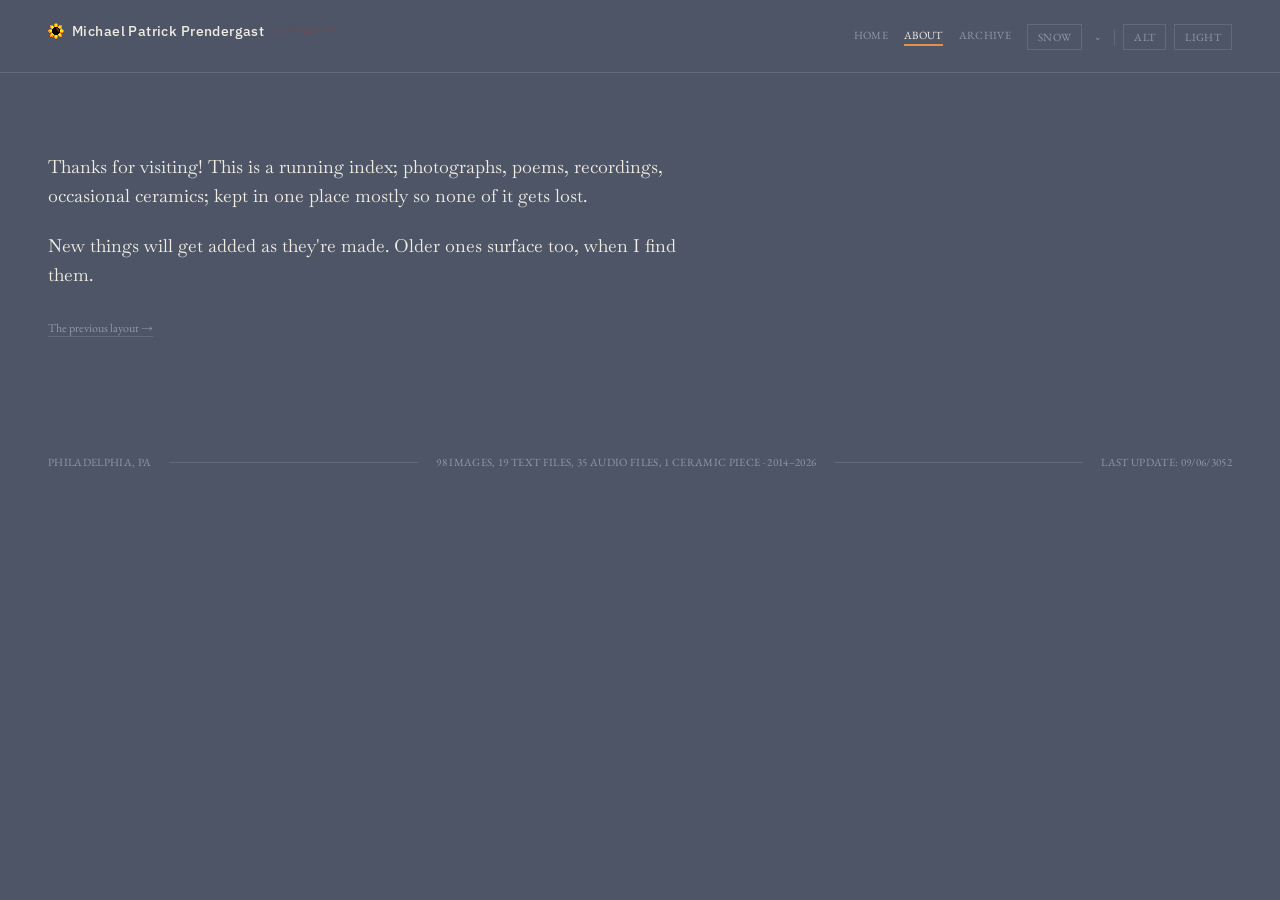
==== commit 4328e18f: "Add a small hand-drawn flourish next to the site name A little decorative flair in the header, style" ====
--- a/about.html
+++ b/about.html
@@ -8,8 +8,9 @@
 <meta name="color-scheme" content="dark light" id="color-scheme-meta">
 <link rel="icon" href="favicon.ico" sizes="16x16">
 <script>
-  if (localStorage.getItem("photo-site-playful") === "on") {
-    document.documentElement.setAttribute("data-theme", "playful");
+  var altTheme = localStorage.getItem("photo-site-alt");
+  if (altTheme === "walnut" || altTheme === "forest" || altTheme === "mono" || altTheme === "playful") {
+    document.documentElement.setAttribute("data-theme", altTheme);
   } else if (localStorage.getItem("photo-site-theme") === "light") {
     document.documentElement.setAttribute("data-theme", "light");
   }
@@ -24,7 +25,7 @@
 <body>
 
 <header class="site-header">
-  <span class="site-name"><img class="site-name-icon" src="favicon.ico" alt="" width="16" height="16">Michael Patrick Prendergast</span>
+  <span class="site-name"><img class="site-name-icon" src="favicon.ico" alt="" width="16" height="16">Michael Patrick Prendergast<img class="site-name-flourish" src="images/png/name-flourish.png" alt=""></span>
   <div class="header-right">
     <nav class="site-nav" aria-label="Site pages">
       <a href="index.html">Home</a>
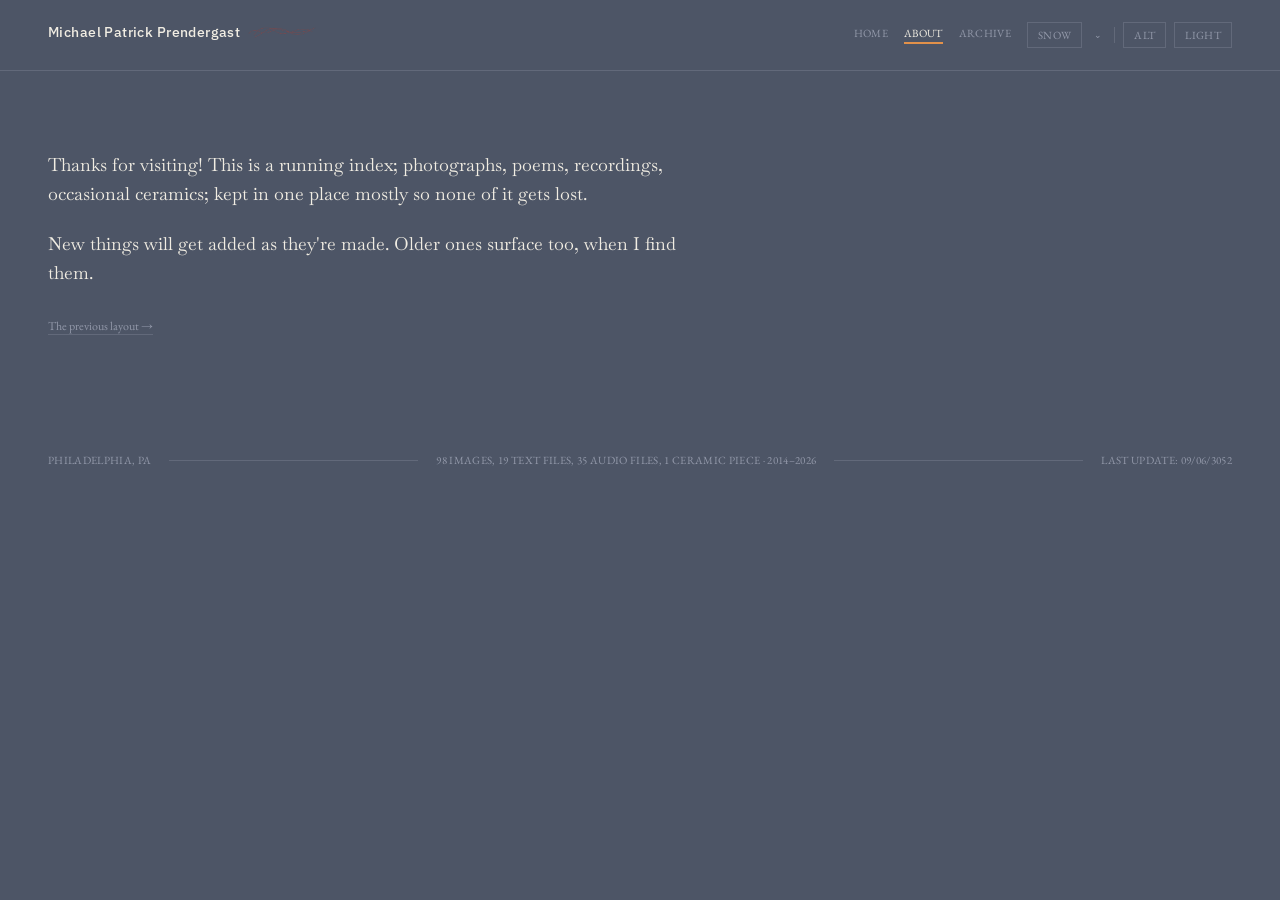
==== commit f705cfc5: "Remove the sunflower icon next to the name, keep it as the favicon Stays as the browser tab icon (fa" ====
--- a/about.html
+++ b/about.html
@@ -25,7 +25,7 @@
 <body>
 
 <header class="site-header">
-  <span class="site-name"><img class="site-name-icon" src="favicon.ico" alt="" width="16" height="16">Michael Patrick Prendergast<img class="site-name-flourish" src="images/png/name-flourish.png" alt=""></span>
+  <span class="site-name">Michael Patrick Prendergast<img class="site-name-flourish" src="images/png/name-flourish.png" alt=""></span>
   <div class="header-right">
     <nav class="site-nav" aria-label="Site pages">
       <a href="index.html">Home</a>
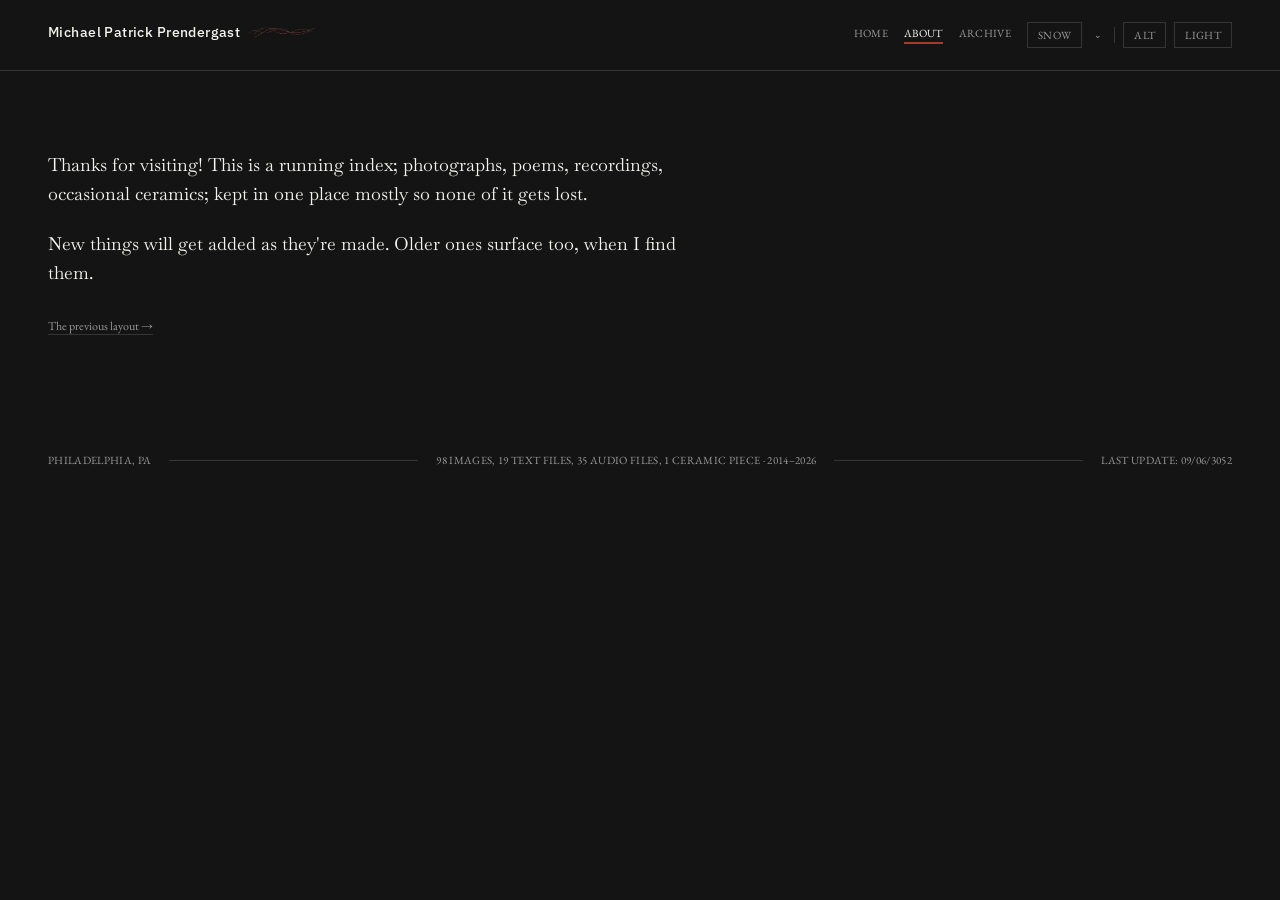
==== commit 3cac9d22: "Make Mono the default dark theme; demote the old default to "Slate" Mono's palette (near-black paper" ====
--- a/about.html
+++ b/about.html
@@ -9,7 +9,7 @@
 <link rel="icon" href="favicon.ico" sizes="16x16">
 <script>
   var altTheme = localStorage.getItem("photo-site-alt");
-  if (altTheme === "walnut" || altTheme === "forest" || altTheme === "mono" || altTheme === "playful") {
+  if (altTheme === "slate" || altTheme === "walnut" || altTheme === "forest" || altTheme === "playful") {
     document.documentElement.setAttribute("data-theme", altTheme);
   } else if (localStorage.getItem("photo-site-theme") === "light") {
     document.documentElement.setAttribute("data-theme", "light");
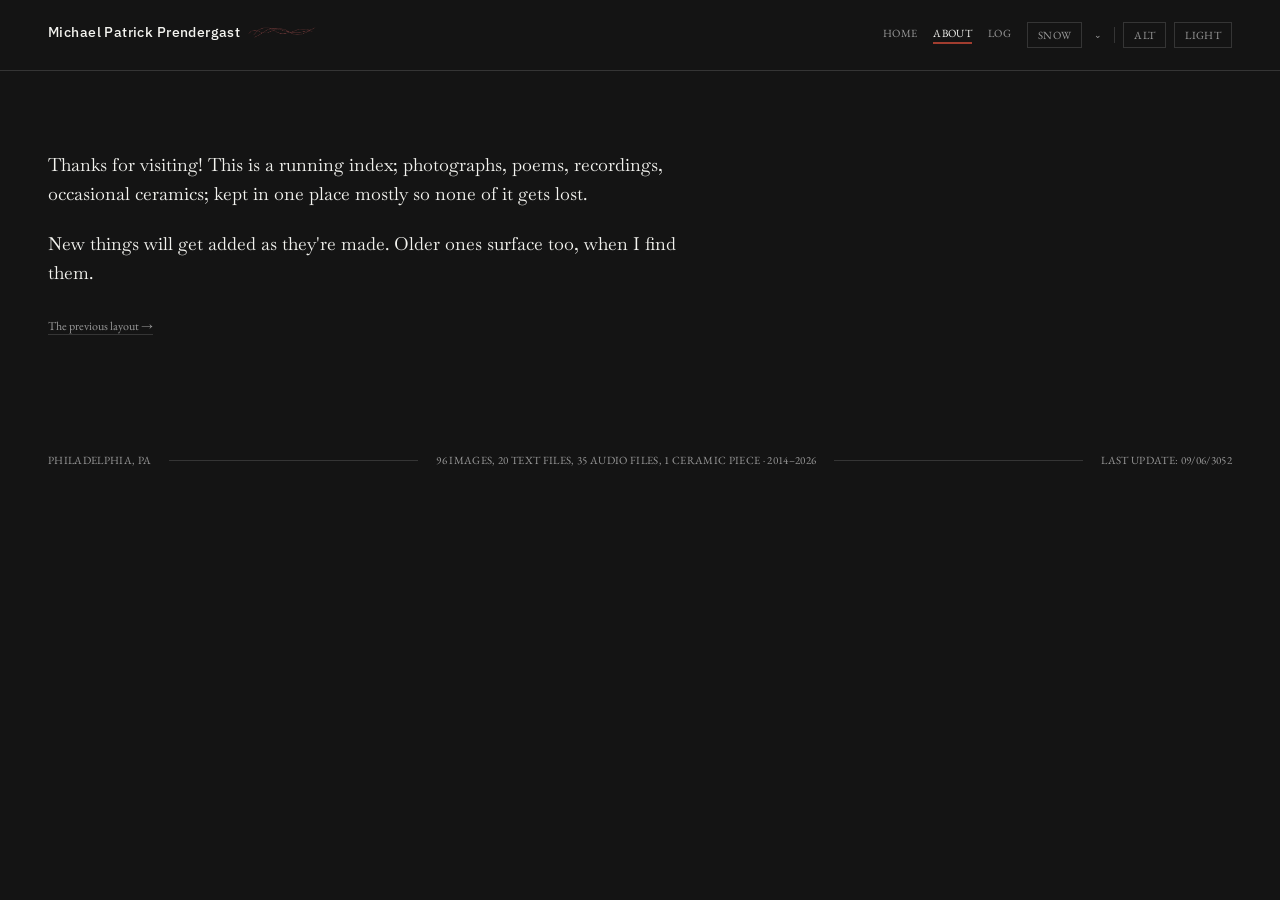
==== commit c8ee66df: "Add new ballad from poetry.docx; rename Archive nav to "Log" Transcribes the poem added 8/4/26 (the " ====
--- a/about.html
+++ b/about.html
@@ -30,7 +30,7 @@
     <nav class="site-nav" aria-label="Site pages">
       <a href="index.html">Home</a>
       <a href="about.html" aria-current="page">About</a>
-      <a href="archive.html">Archive</a>
+      <a href="archive.html">Log</a>
     </nav>
     <div class="header-controls">
       <div class="snow-settings">
